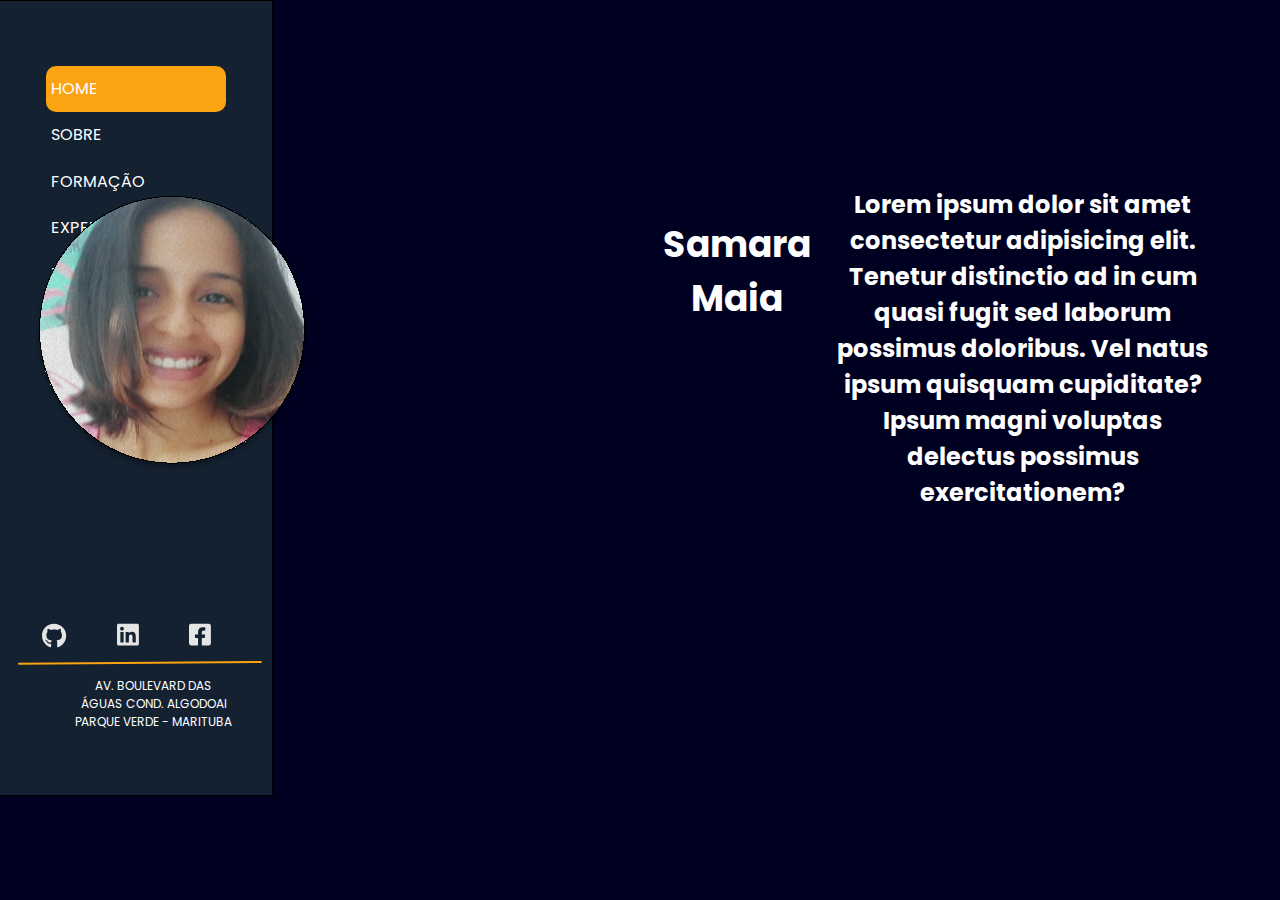
==== pages/index.html @ 4a815e21 "fix: novas confg" ====
<!DOCTYPE html>
<html lang="pt-br">

<head>
    <meta charset="UTF-8">
    <meta http-equiv="X-UA-Compatible" content="IE=edge">
    <meta name="viewport" content="width=device-width, initial-scale=1.0">
    <link rel="preconnect" href="https://fonts.googleapis.com">
    <link rel="preconnect" href="https://fonts.gstatic.com" crossorigin>
    <link href="https://fonts.googleapis.com/css2?family=Poppins:wght@500;600;900&display=swap" rel="stylesheet">
    <link rel="stylesheet" href="/assets/style.css">
    <title>Samara Maia</title>
</head>

<body>
    <header>
        <div class="conteiner">
            <div class="menu">
                <nav>
                    <ul>
                        <li class="active"><a href=""> HOME </a></li>
                        <li><a href="/pages/sobre.html"> SOBRE </a></li>
                        <li><a href="/pages/formação.html">FORMAÇÃO</a></li>
                        <li><a href="/pages/experiencia.html">EXPERIÊNCIA</a></li>
                        <li><a href="/pages/projetos.html">PROJETOS</a></li>
                        <li><a href="/pages/tecnologias.html">TECNOLOGIAS</a></li>
                    </ul>
                </nav>
            </div>
        </div>
    </header>

    <section class="imagem">
        <div>
            <img src="/assets/img/foto2.svg" alt="fotoSamara">
            <h1>Samara Maia</h1>
            <img src="/assets/img/Rectangle 12.svg" alt="reta" required>
        </div>
    </section>
    <section class="sobreMim">
        <h1>Lorem ipsum dolor sit
            amet consectetur adipisicing elit.
            Tenetur distinctio ad in cum quasi fugit
            sed laborum possimus doloribus.
            Vel natus ipsum quisquam cupiditate?
            Ipsum magni voluptas delectus possimus
            exercitationem?</h1>
    </section>
    <footer>
        <div class="redesSociais">
            <div class="img-container">
                <img src="/assets/img/github.svg" alt="github">
            </div>
            <div class="img-container">
                <img src="/assets/img/twter.svg" alt="twter">
            </div>
            <div class="img-container">
                <img src="/assets/img/Vector.svg" alt="facebook">
            </div>
        </div>

        <div class="endereco">
            <div class="img-Rectangle">
                <img src="/assets/img/Rectangle 12.svg" alt="Reta">
            </div>
            <h1>AV. BOULEVARD DAS ÁGUAS
                COND. ALGODOAl PARQUE VERDE - MARITUBA</h1>
        </div>
    </footer>
</body>
 
</html>
---- assets/style.css ----
* {
    font-family: 'Poppins', sans-serif;
}
body {
    position: absolute;
    margin: 0;
    padding: 0;
    background: #000020;
    box-sizing: border-box;
    box-shadow: 0px 4px 4px;
}
.conteiner{
    position: absolute;
    margin: 0;
    top:0;
    width: 17.4rem;
    height: 49.75rem;
    left: -5px;

    background: #142130;
    border: 1px solid #000000;
    box-sizing: border-box;
}
.menu {
    position: absolute;
    line-height: 50px;
    width: 180px;
    height: 258px;
    left: 50px;
    top: 65px;  
}

nav ul,
nav li {
    list-style: none;
    margin: 0;
    padding: 0;
}

nav a {
    display: block;
    padding: 5.1px;
    text-decoration: none;
    color: #ffffff;
    font-family: Poppins;
    font-style: bold;
    line-height: 36.1px;
}

nav .active a,
nav a:hover {
    background-color:  #FCA311;
    border-radius: 10px;
}

.imagem  {
    position: absolute;
    left: 32.41%;
    right: 43.84%;
    top:26.99%;
    bottom:39.36%;

    margin: 195px 35px 35px;
    
}

 h1 {
    position: relative;
    width: 100%;
    bottom: 50.9%;
    left: 10%;
   

    font-family: Poppins;
    font-style: normal;
    font-weight: normal;
    
    color: #ffffff;

    border: 0;
    display: flex;
    font-size: 36px;
    line-height: 54px;

    align-items: center;
    text-align: center;
    
}

 [required]{
    position: relative;
    width: 100%;
    margin: -25px  -17px  10px;
    left: 40px;
    right: 10.99rem;
    top: -3rem;
    bottom: 40px;

}

.sobreMim h1{
    position: absolute;
    width: 383px;
    height: 427px;
    left: 681px;
    top: 230px;
    margin: -95px 150px 11.50px;

    font-size: 24px;
    line-height: 36px;

}
footer { 
position: absolute;
width: 243.86px;
height: 97.34px;
left: 17px;
top: 613px;
}

.img-container {
    float: left;
    padding: 10px 25px 0px;
   
    
}
.redesSociais::after {
  content: "";
  clear: both;
  display: table;
}

.endereco h1 {
    position: absolute;
    width: 161px;
    height: 59.800px;
    left: 56.3px;
    top: 54.5%;
    
    border: 0;
    font-family: Poppins 400;
    font-size: 12px;
    line-height: 18px;
    font-weight: normal;
    display: flex;
    align-items: center;
    font-style: normal;
    text-align: center;
      
   
}
.endereco img {
    position: relative;
    top: 5.6px;
   display: flex;
   padding: 0.3%;

}
/* FORMAÇÃO  */

.linkTraining h1 {
    position: absolute;
    width: 214px;
    height: 54px;
    left: 595px;
    top: 126px;

    font-family: Poppins;
    font-style: normal;
    font-weight: bold;
    font-size: 36px;
    line-height: 54px;

    display: flex;
    align-items: center;
    text-align: center;
}

h2 {
    position: absolute;
    width: 320px;
    height: 117px;
    left: 542px;
    top: 269px;

    font-family: Poppins;
    font-style: normal;
    font-weight: normal;
    font-size: 24px;
    line-height: 36px;
    display: flex;
    align-items: center;
    text-align: center;
    color: #ffffff;
}

.graduation h2 {
    position: absolute;
    width: 292px;
    height: 183px;
    left: 556px;
    top: 318px;
    text-align: center;

    font-family: Poppins;
    font-style: normal;
    font-weight: normal;
    font-size: 24px;
    line-height: 36px;
    display: flex;
    align-items: center;
    text-align: center;
    color: #ffffff;

}

.Reta {
    position: absolute;
    width: 2.19px;
    height: 613.77px;
    left: 465.89px;
    top: 326px; 
}

/*
Experiencia
*/
.trying h1 {
    position: absolute;
    width: 214px;
    height: 54px;
    left: 595px;
    top: 26px;

    font-family: Poppins;
    font-style: normal;
    font-weight: bold;
    font-size: 36px;
    line-height: 54px;

    display: flex;
    align-items: center;
    text-align: center;
}

h2 {
    position: absolute;
    width: 320px;
    height: 117px;
    left: 542px;
    top: 169px;

    font-family: Poppins;
    font-style: normal;
    font-weight: normal;
    font-size: 24px;
    line-height: 36px;
    display: flex;
    align-items: center;
    text-align: center;
    color: #ffffff;   
}

.Renner h2{
    position: absolute;
    width: 292px;
    height: 183px;
    left: 556px;
    top: 318px;
    text-align: center;

    font-family: Poppins;
    font-style: normal;
    font-weight: normal;
    font-size: 24px;
    line-height: 36px;
    display: flex;
    align-items: center;
    text-align: center;
    color: #ffffff;
}

/* PROJETOS */
section h1 {
    position: absolute;
    width: 214px;
    height: 54px;
    left: 595px;
    top: 26px;

    font-family: Poppins;
    font-style: normal;
    font-weight: bold;
    font-size: 36px;
    line-height: 54px;

    display: flex;
    align-items: center;
    text-align: center;
}

.projects img {
    position: absolute;
    left: 30rem;
    right: 46.16%;
    top: 150.45px;
    bottom: 33.79%;
    
}

.projects2 img {
    position: absolute;
    left: 30rem;
    right: 45.71%;
    top: 27.15rem;
    bottom: 21.02rem;
}

.projects h2 {
    display: flex;
    flex-direction: column;
    align-items: flex-start;
    padding: 0px;

    position: absolute;
    width: 115.7rem;
    height: 30rem;
    left: 500px;
    top:283px;
}
.projects2 h2 {
    display: flex;
    flex-direction: column;
    align-items: flex-start;
    padding: 0px;

    position: absolute;
    width: 100rem;
    height: 30rem;
    left: 500px;
    top: 567px;
}
.description p{
    position: absolute;
    width: 253px;
    height: 174px;
    left: 669px;
    top: 220px;

    font-family: Roboto;
    font-style: normal;
    font-weight: normal;
    font-size: 12px;
    line-height: 14px;

    color: #ffffff;
}

.description2 p {
    position: absolute;
    width: 253px;
    height: 171px;
    left: 674px;
    top:484px;

    font-family: Roboto;
    font-style: normal;
    font-weight: normal;
    font-size: 12px;
    line-height: 14px;

    color: #ffffff;
}
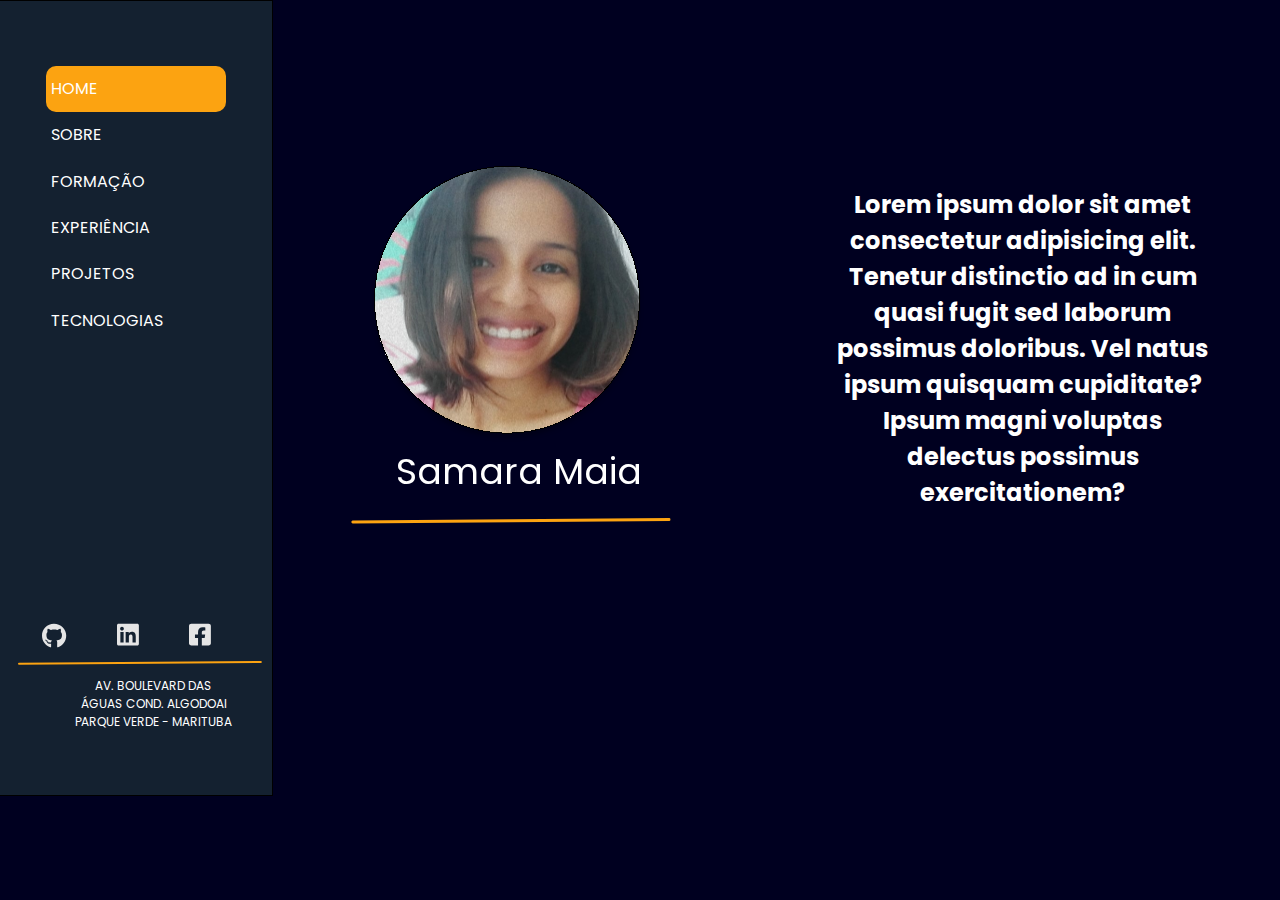
==== commit c6d7b916: "fix: pág. home/sobre pronta" ====
--- a/pages/index.html
+++ b/pages/index.html
@@ -8,8 +8,9 @@
     <link rel="preconnect" href="https://fonts.googleapis.com">
     <link rel="preconnect" href="https://fonts.gstatic.com" crossorigin>
     <link href="https://fonts.googleapis.com/css2?family=Poppins:wght@500;600;900&display=swap" rel="stylesheet">
-    <link rel="stylesheet" href="/assets/style.css">
     <title>Samara Maia</title>
+    <link rel="stylesheet" href="/assets/css/style.css">
+    <link rel="stylesheet" href="/assets/css/layout.css">
 </head>
 
 <body>
@@ -18,7 +19,7 @@
             <div class="menu">
                 <nav>
                     <ul>
-                        <li class="active"><a href=""> HOME </a></li>
+                        <li class="active"><a href="/"> HOME </a></li>
                         <li><a href="/pages/sobre.html"> SOBRE </a></li>
                         <li><a href="/pages/formação.html">FORMAÇÃO</a></li>
                         <li><a href="/pages/experiencia.html">EXPERIÊNCIA</a></li>
@@ -30,14 +31,15 @@
         </div>
     </header>
 
-    <section class="imagem">
-        <div>
+    <section id="header">
+        <div class="imagem">
             <img src="/assets/img/foto2.svg" alt="fotoSamara">
-            <h1>Samara Maia</h1>
+            <div class="Name"><p>Samara Maia</p></div>
             <img src="/assets/img/Rectangle 12.svg" alt="reta" required>
         </div>
     </section>
-    <section class="sobreMim">
+    <section >
+        <div class="sobreMim">
         <h1>Lorem ipsum dolor sit
             amet consectetur adipisicing elit.
             Tenetur distinctio ad in cum quasi fugit
@@ -45,6 +47,7 @@
             Vel natus ipsum quisquam cupiditate?
             Ipsum magni voluptas delectus possimus
             exercitationem?</h1>
+        </div>
     </section>
     <footer>
         <div class="redesSociais">
--- a/assets/css/style.css
+++ b/assets/css/style.css
@@ -0,0 +1,321 @@
+* {
+    font-family: 'Poppins', sans-serif;
+}
+body {
+    position: absolute;
+    margin: 0;
+    padding: 0;
+    background: #000020;
+    box-sizing: border-box;
+    box-shadow: 0px 4px 4px;
+}
+.conteiner{
+    position: absolute;
+    margin: 0;
+    top:0;
+    width: 17.4rem;
+    height: 49.75rem;
+    left: -5px;
+
+    background: #142130;
+    border: 1px solid #000000;
+    box-sizing: border-box;
+}
+.menu {
+    position: absolute;
+    line-height: 50px;
+    width: 180px;
+    height: 258px;
+    left: 50px;
+    top: 65px;  
+}
+
+nav ul,
+nav li {
+    list-style: none;
+    margin: 0;
+    padding: 0;
+}
+
+nav a {
+    display: block;
+    padding: 5.1px;
+    text-decoration: none;
+    color: #ffffff;
+    font-family: Poppins;
+    font-style: bold;
+    line-height: 36.1px;
+}
+
+nav .active a,
+nav a:hover {
+    background-color:  #FCA311;
+    border-radius: 10px;
+}
+
+footer { 
+position: absolute;
+width: 243.86px;
+height: 97.34px;
+left: 17px;
+top: 613px;
+}
+
+.img-container {
+    float: left;
+    padding: 10px 25px 0px;   
+}
+
+.redesSociais::after {
+  content: "";
+  clear: both;
+  display: table;
+}
+
+.endereco h1 {
+    position: absolute;
+    width: 161px;
+    height: 59.800px;
+    left: 56.3px;
+    top: 54.5%;
+    
+    border: 0;
+    color: #ffffff;
+    font-family: Poppins 400;
+    font-size: 12px;
+    line-height: 18px;
+    font-weight: normal;
+    display: flex;
+    align-items: center;
+    font-style: normal;
+    text-align: center;
+      
+   
+}
+.endereco img {
+    position: relative;
+    top: 5.6px;
+   display: flex;
+   padding: 0.3%;
+
+}
+
+
+
+/* FORMAÇÃO  */
+
+.linkTraining h1 {
+    position: absolute;
+    width: 214px;
+    height: 54px;
+    left: 595px;
+    top: 126px;
+
+    font-family: Poppins;
+    font-style: normal;
+    font-weight: bold;
+    font-size: 36px;
+    line-height: 54px;
+
+    display: flex;
+    align-items: center;
+    text-align: center;
+}
+
+h2 {
+    position: absolute;
+    width: 320px;
+    height: 117px;
+    left: 542px;
+    top: 269px;
+
+    font-family: Poppins;
+    font-style: normal;
+    font-weight: normal;
+    font-size: 24px;
+    line-height: 36px;
+    display: flex;
+    align-items: center;
+    text-align: center;
+    color: #ffffff;
+}
+
+.graduation h2 {
+    position: absolute;
+    width: 292px;
+    height: 183px;
+    left: 556px;
+    top: 318px;
+    text-align: center;
+
+    font-family: Poppins;
+    font-style: normal;
+    font-weight: normal;
+    font-size: 24px;
+    line-height: 36px;
+    display: flex;
+    align-items: center;
+    text-align: center;
+    color: #ffffff;
+
+}
+
+.Reta {
+    position: absolute;
+    width: 2.19px;
+    height: 613.77px;
+    left: 465.89px;
+    top: 326px; 
+}
+
+/*
+Experiencia
+*/
+.trying h1 {
+    position: absolute;
+    width: 214px;
+    height: 54px;
+    left: 595px;
+    top: 26px;
+
+    font-family: Poppins;
+    font-style: normal;
+    font-weight: bold;
+    font-size: 36px;
+    line-height: 54px;
+
+    display: flex;
+    align-items: center;
+    text-align: center;
+}
+
+h2 {
+    position: absolute;
+    width: 320px;
+    height: 117px;
+    left: 542px;
+    top: 169px;
+
+    font-family: Poppins;
+    font-style: normal;
+    font-weight: normal;
+    font-size: 24px;
+    line-height: 36px;
+    display: flex;
+    align-items: center;
+    text-align: center;
+    color: #ffffff;   
+}
+
+.Renner h2{
+    position: absolute;
+    width: 292px;
+    height: 183px;
+    left: 556px;
+    top: 318px;
+    text-align: center;
+
+    font-family: Poppins;
+    font-style: normal;
+    font-weight: normal;
+    font-size: 24px;
+    line-height: 36px;
+    display: flex;
+    align-items: center;
+    text-align: center;
+    color: #ffffff;
+}
+
+/* PROJETOS */
+section h1 {
+    position: absolute;
+    width: 214px;
+    height: 54px;
+    left: 595px;
+    top: 26px;
+
+    font-family: Poppins;
+    font-style: normal;
+    font-weight: bold;
+    font-size: 36px;
+    line-height: 54px;
+
+    display: flex;
+    align-items: center;
+    text-align: center;
+}
+
+.projects img {
+    position: absolute;
+    left: 30rem;
+    right: 46.16%;
+    top: 150.45px;
+    bottom: 33.79%;
+    
+}
+
+.projects2 img {
+    position: absolute;
+    left: 30rem;
+    right: 45.71%;
+    top: 27.15rem;
+    bottom: 21.02rem;
+}
+
+.projects h2 {
+    display: flex;
+    flex-direction: column;
+    align-items: flex-start;
+    padding: 0px;
+
+    position: absolute;
+    width: 115.7rem;
+    height: 30rem;
+    left: 500px;
+    top:283px;
+}
+.projects2 h2 {
+    display: flex;
+    flex-direction: column;
+    align-items: flex-start;
+    padding: 0px;
+
+    position: absolute;
+    width: 100rem;
+    height: 30rem;
+    left: 500px;
+    top: 567px;
+}
+.description p {
+    
+    position: absolute;
+    width: 253px;
+    height: 174px;
+    left: 669px;
+    top: 220px;
+
+    font-family: Roboto;
+    font-style: normal;
+    font-weight: normal;
+    font-size: 12px;
+    line-height: 14px;
+
+    color: #ffffff;
+}
+
+
+.description2 p {
+    position: absolute;
+    width: 253px;
+    height: 171px;
+    left: 674px;
+    top:484px;
+
+    font-family: Roboto;
+    font-style: normal;
+    font-weight: normal;
+    font-size: 12px;
+    line-height: 14px;
+
+    color: #ffffff;
+}--- a/assets/css/layout.css
+++ b/assets/css/layout.css
@@ -0,0 +1,75 @@
+* {
+    font-family: 'Poppins', sans-serif;
+}
+
+#header {
+    position: fixed;
+    margin: 0;
+    padding: 0;
+    background: #000020;
+    box-sizing: border-box;
+    box-shadow: 0px 4px 4px;
+}
+
+/** FOTO PRINCIPAL E SOBREMIN**/
+
+.imagem  {
+    position: absolute;
+    left: 20rem;
+    right: 6rem;
+    margin: 200px 50px 50px;
+    top: -2.2rem;
+        
+}
+
+.Name p {
+    position: relative;
+    width: 20rem;
+    left: 1.65rem;
+    right: 25rem;
+    top: auto;
+    bottom: 2.5rem;
+    
+    font-family: Poppins;
+    color: #ffffff;
+    font-style: normal;
+    font-weight: normal;
+    border: 0;
+    font-size: 36px;
+    line-height: 54px;
+    
+    display: flex;
+    align-items: center;
+    text-align: center;
+    
+}
+
+ [required] {
+    position: absolute;
+    width: 20rem;
+    left: -1.2rem;
+    right: 20rem;
+    top: 22.1rem;
+    bottom: 40rem;
+    
+    /*
+    border-radius: 22rem;
+    background: #fca311;
+    transform: rotate(89.6deg);
+   */
+}
+
+.sobreMim h1 {
+    position: absolute;
+    width: 383px;
+    height: 427px;
+    left: 681px;
+    top: 230px;
+    margin: -95px 150px 11.50px;
+    color: #ffffff;
+    font-size: 24px;
+    line-height: 36px;
+
+}
+
+/****SOBRE.HMTL****/